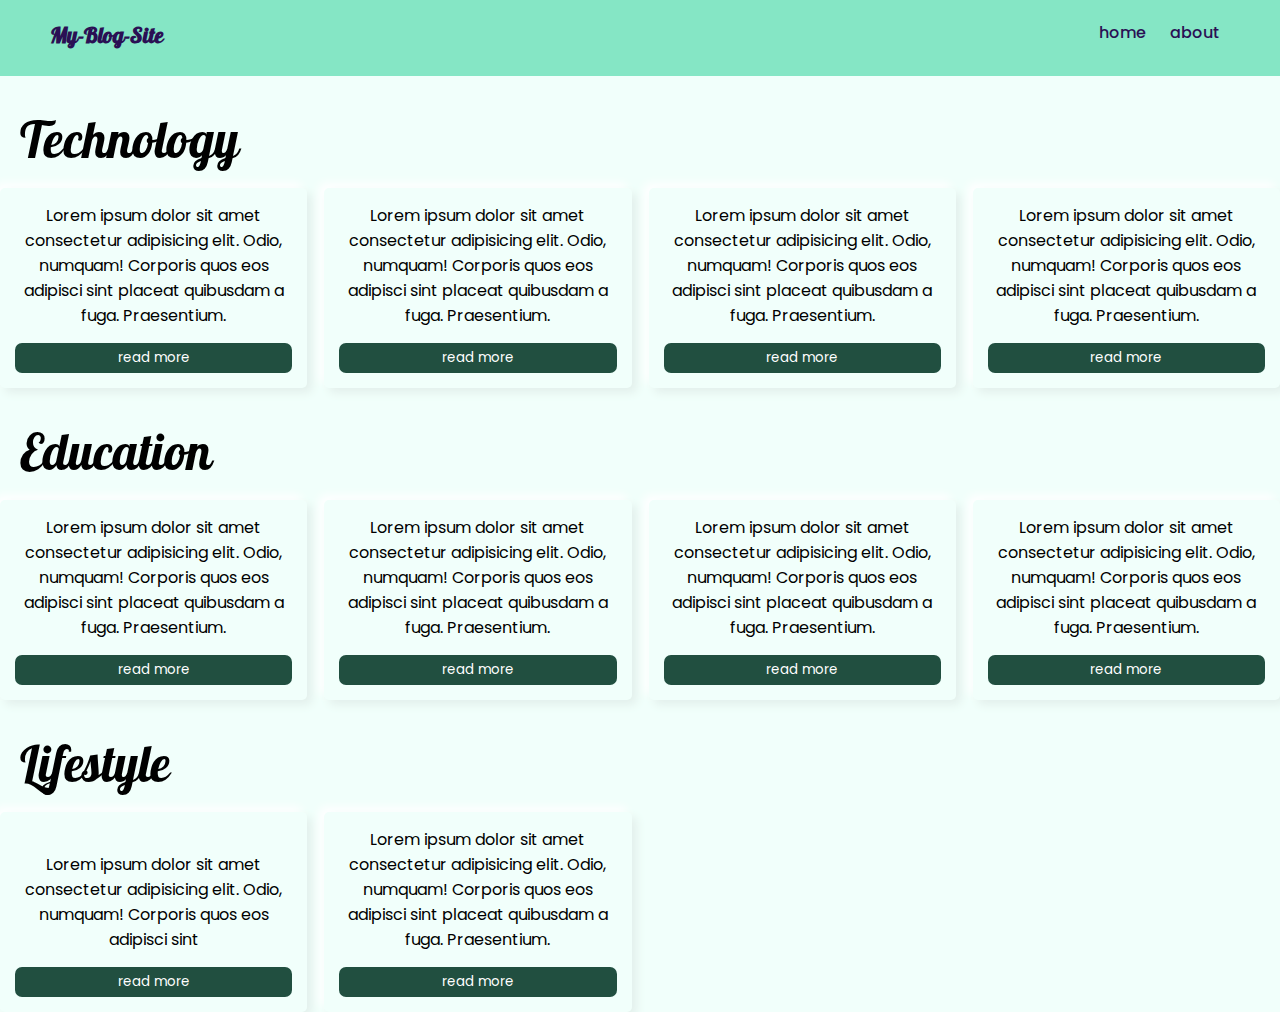
==== home.html @ 392e3eb0 "initial commit" ====
<!DOCTYPE html>
<html lang="en">
  <head>
    <meta charset="UTF-8" />
    <meta name="viewport" content="width=device-width, initial-scale=1.0" />
    <title>Document</title>
    <link rel="stylesheet" href="style-home.css" />
  </head>
  <body>
    <nav>
      <span class="title"> My-blog-site </span>
      <span class="links">
        <a href="/home.html">home</a>
        <a href="/about.html">about</a>
      </span>
    </nav>
    <main>
      <section class="section">
        <div class="section-title">Technology</div>
        <div class="cards-container">
          <div class="blog-card">
            <img src="https://picsum.photos/200" alt="" srcset="" />
            <div class="desc">
              Lorem ipsum dolor sit amet consectetur adipisicing elit. Odio,
              numquam! Corporis quos eos adipisci sint placeat quibusdam a fuga.
              Praesentium.
            </div>
            <button><a href="index.html">read more</a></button>
          </div>
          <div class="blog-card">
            <img src="https://picsum.photos/200" alt="" srcset="" />
            <div class="desc">
              Lorem ipsum dolor sit amet consectetur adipisicing elit. Odio,
              numquam! Corporis quos eos adipisci sint placeat quibusdam a fuga.
              Praesentium.
            </div>
            <button><a href="index.html">read more</a></button>
          </div>
          <div class="blog-card">
            <img src="https://picsum.photos/200" alt="" srcset="" />
            <div class="desc">
              Lorem ipsum dolor sit amet consectetur adipisicing elit. Odio,
              numquam! Corporis quos eos adipisci sint placeat quibusdam a fuga.
              Praesentium.
            </div>
            <button><a href="index.html">read more</a></button>
          </div>
          <div class="blog-card">
            <img src="https://picsum.photos/200" alt="" srcset="" />
            <div class="desc">
              Lorem ipsum dolor sit amet consectetur adipisicing elit. Odio,
              numquam! Corporis quos eos adipisci sint placeat quibusdam a fuga.
              Praesentium.
            </div>
            <button><a href="index.html">read more</a></button>
          </div>
        </div>
      </section>
      <section class="section">
        <div class="section-title">Education</div>
        <div class="cards-container">
          <div class="blog-card">
            <img src="https://picsum.photos/200" alt="" srcset="" />
            <div class="desc">
              Lorem ipsum dolor sit amet consectetur adipisicing elit. Odio,
              numquam! Corporis quos eos adipisci sint placeat quibusdam a fuga.
              Praesentium.
            </div>
            <button><a href="index.html">read more</a></button>
          </div>
          <div class="blog-card">
            <img src="https://picsum.photos/200" alt="" srcset="" />
            <div class="desc">
              Lorem ipsum dolor sit amet consectetur adipisicing elit. Odio,
              numquam! Corporis quos eos adipisci sint placeat quibusdam a fuga.
              Praesentium.
            </div>
            <button><a href="index.html">read more</a></button>
          </div>
          <div class="blog-card">
            <img src="https://picsum.photos/200" alt="" srcset="" />
            <div class="desc">
              Lorem ipsum dolor sit amet consectetur adipisicing elit. Odio,
              numquam! Corporis quos eos adipisci sint placeat quibusdam a fuga.
              Praesentium.
            </div>
            <button><a href="index.html">read more</a></button>
          </div>
          <div class="blog-card">
            <img src="https://picsum.photos/200" alt="" srcset="" />
            <div class="desc">
              Lorem ipsum dolor sit amet consectetur adipisicing elit. Odio,
              numquam! Corporis quos eos adipisci sint placeat quibusdam a fuga.
              Praesentium.
            </div>
            <button><a href="index.html">read more</a></button>
          </div>
        </div>
      </section>
      <section class="section">
        <div class="section-title">Lifestyle</div>
        <div class="cards-container">
          <div class="blog-card">
            <img src="https://picsum.photos/200" alt="" srcset="" />
            <div class="desc">
              Lorem ipsum dolor sit amet consectetur adipisicing elit. Odio,
              numquam! Corporis quos eos adipisci sint
            </div>
            <button><a href="index.html">read more</a></button>
          </div>
          <div class="blog-card">
            <img src="https://picsum.photos/200" alt="" srcset="" />
            <div class="desc">
              Lorem ipsum dolor sit amet consectetur adipisicing elit. Odio,
              numquam! Corporis quos eos adipisci sint placeat quibusdam a fuga.
              Praesentium.
            </div>
            <button><a href="index.html">read more</a></button>
          </div>
        </div>
      </section>
    </main>
  </body>
</html>
---- style-home.css ----
@import url("https://fonts.googleapis.com/css2?family=Galada&family=Poppins:ital,wght@0,400;0,500;0,600;0,700;0,800;0,900;1,600;1,700;1,800;1,900&display=swap");

* {
  margin: 0;
  padding: 0;
  font-family: poppins;
}

body {
  background: #f1fffb;
}

nav {
  padding: 20px 50px;
  display: flex;
  justify-content: space-between;
  background-color: #85e6c5;
  position: sticky;
  top: 0;
  color: #2a1054;
}
nav .title {
  /* font-family: Abril FatFace; */
  font-family: Galada;
  font-size: 22px;
  font-weight: 900;
  text-transform: capitalize;
  /* font-style: italic; */
}
nav a {
  text-decoration: none;
  color: unset;
  font-weight: 500;
  margin: 10px;
}

section {
  /* background-color: #e0e0e0; */
  /* font-family: ; */
  margin-top: 30px;
}
section .cards-container {
  /* background-color: bisque; */
  display: grid;
  grid-template-columns: repeat(4, 1fr);
  gap: 17px;
}

.blog-card {
  display: flex;
  flex-direction: column;
  justify-content: center;
  /* background-color: coral; */
  text-align: center;
  border-radius: 5px;
  background: #f1fffb;
  box-shadow: 5px 5px 10px #e3f0ec, -5px -5px 10px #ffffff;
  padding: 15px;
  transition: all ease 0.2s;
}
.blog-card:hover {
  border-radius: 10px;
  background: #f1fffb;
  box-shadow: 10px 10px 20px #aeb8b5, -10px -10px 20px #ffffff;
}
.blog-card img {
  width: 85%;
  border-radius: 5px;
  margin: auto;
}
.section-title {
  font-size: 50px;
  font-family: Galada;
  margin-left: 20px;
}

button {
  background-color: #214f40;
  border: none;
  padding: 5px;
  border-radius: 7px;
  color: white;
  margin-top: 15px;
}
button a {
  color: unset;
  text-decoration: none;
  display: block;
}
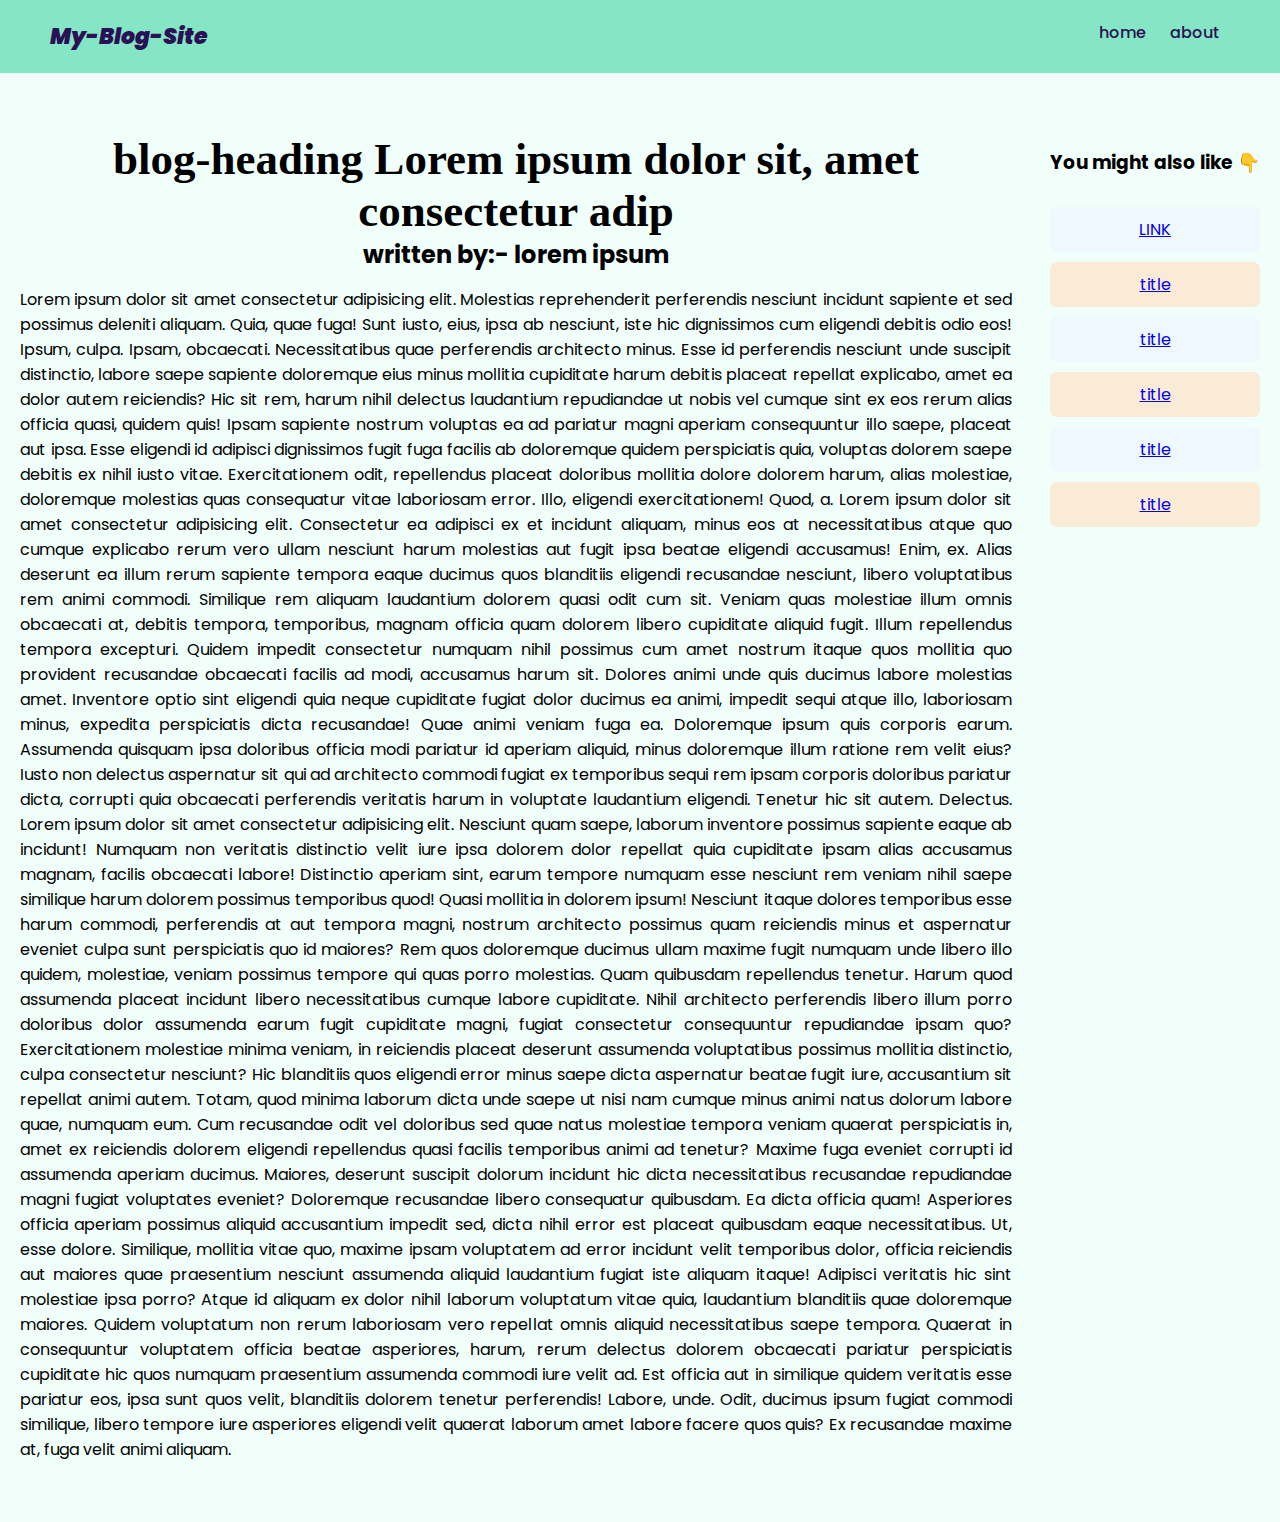
==== commit d063e0b5: "Update and rename homee.html to home.html" ====
--- a/home.html
+++ b/home.html
@@ -1,124 +1,115 @@
 <!DOCTYPE html>
 <html lang="en">
-  <head>
-    <meta charset="UTF-8" />
-    <meta name="viewport" content="width=device-width, initial-scale=1.0" />
-    <title>Document</title>
-    <link rel="stylesheet" href="style-home.css" />
-  </head>
-  <body>
+
+<head>
+    <meta charset="UTF-8">
+    <meta name="viewport" content="width=device-width, initial-scale=1.0">
+    <title>BLOG SITE</title>
+    <link rel="stylesheet" href="style.css">
+</head>
+
+<body>
     <nav>
-      <span class="title"> My-blog-site </span>
-      <span class="links">
-        <a href="/home.html">home</a>
-        <a href="/about.html">about</a>
-      </span>
+        <span class="title">
+            My-blog-site
+        </span>
+        <span class="links">
+            <a href="https://vishalsingh6350.github.io/tsl_prg1_blogger/index.html">home</a>
+            <a href="about.html">about</a>
+        </span>
     </nav>
     <main>
-      <section class="section">
-        <div class="section-title">Technology</div>
-        <div class="cards-container">
-          <div class="blog-card">
-            <img src="https://picsum.photos/200" alt="" srcset="" />
-            <div class="desc">
-              Lorem ipsum dolor sit amet consectetur adipisicing elit. Odio,
-              numquam! Corporis quos eos adipisci sint placeat quibusdam a fuga.
-              Praesentium.
+        <div class="blog-container">
+            <div class="meta-details">
+                <h1 class="blog-heading">blog-heading Lorem ipsum dolor sit, amet consectetur adip</h1>
+                <h2 class="author-name">written by:- lorem ipsum</h1>
+
             </div>
-            <button><a href="index.html">read more</a></button>
-          </div>
-          <div class="blog-card">
-            <img src="https://picsum.photos/200" alt="" srcset="" />
-            <div class="desc">
-              Lorem ipsum dolor sit amet consectetur adipisicing elit. Odio,
-              numquam! Corporis quos eos adipisci sint placeat quibusdam a fuga.
-              Praesentium.
+
+            <article class="blog-body">
+                Lorem ipsum dolor sit amet consectetur adipisicing elit. Molestias reprehenderit perferendis nesciunt
+                incidunt sapiente et sed possimus deleniti aliquam. Quia, quae fuga! Sunt iusto, eius, ipsa ab nesciunt,
+                iste hic dignissimos cum eligendi debitis odio eos! Ipsum, culpa. Ipsam, obcaecati. Necessitatibus quae
+                perferendis architecto minus. Esse id perferendis nesciunt unde suscipit distinctio, labore saepe
+                sapiente doloremque eius minus mollitia cupiditate harum debitis placeat repellat explicabo, amet ea
+                dolor autem reiciendis? Hic sit rem, harum nihil delectus laudantium repudiandae ut nobis vel cumque
+                sint ex eos rerum alias officia quasi, quidem quis! Ipsam sapiente nostrum voluptas ea ad pariatur magni
+                aperiam consequuntur illo saepe, placeat aut ipsa. Esse eligendi id adipisci dignissimos fugit fuga
+                facilis ab doloremque quidem perspiciatis quia, voluptas dolorem saepe debitis ex nihil iusto vitae.
+                Exercitationem odit, repellendus placeat doloribus mollitia dolore dolorem harum, alias molestiae,
+                doloremque molestias quas consequatur vitae laboriosam error. Illo, eligendi exercitationem! Quod, a.
+                Lorem ipsum dolor sit amet consectetur adipisicing elit. Consectetur ea adipisci ex et incidunt aliquam,
+                minus eos at necessitatibus atque quo cumque explicabo rerum vero ullam nesciunt harum molestias aut
+                fugit ipsa beatae eligendi accusamus! Enim, ex. Alias deserunt ea illum rerum sapiente tempora eaque
+                ducimus quos blanditiis eligendi recusandae nesciunt, libero voluptatibus rem animi commodi. Similique
+                rem aliquam laudantium dolorem quasi odit cum sit. Veniam quas molestiae illum omnis obcaecati at,
+                debitis tempora, temporibus, magnam officia quam dolorem libero cupiditate aliquid fugit. Illum
+                repellendus tempora excepturi. Quidem impedit consectetur numquam nihil possimus cum amet nostrum itaque
+                quos mollitia quo provident recusandae obcaecati facilis ad modi, accusamus harum sit. Dolores animi
+                unde quis ducimus labore molestias amet. Inventore optio sint eligendi quia neque cupiditate fugiat
+                dolor ducimus ea animi, impedit sequi atque illo, laboriosam minus, expedita perspiciatis dicta
+                recusandae! Quae animi veniam fuga ea. Doloremque ipsum quis corporis earum. Assumenda quisquam ipsa
+                doloribus officia modi pariatur id aperiam aliquid, minus doloremque illum ratione rem velit eius? Iusto
+                non delectus aspernatur sit qui ad architecto commodi fugiat ex temporibus sequi rem ipsam corporis
+                doloribus pariatur dicta, corrupti quia obcaecati perferendis veritatis harum in voluptate laudantium
+                eligendi. Tenetur hic sit autem. Delectus.
+                Lorem ipsum dolor sit amet consectetur adipisicing elit. Nesciunt quam saepe, laborum inventore possimus
+                sapiente eaque ab incidunt! Numquam non veritatis distinctio velit iure ipsa dolorem dolor repellat quia
+                cupiditate ipsam alias accusamus magnam, facilis obcaecati labore! Distinctio aperiam sint, earum
+                tempore numquam esse nesciunt rem veniam nihil saepe similique harum dolorem possimus temporibus quod!
+                Quasi mollitia in dolorem ipsum! Nesciunt itaque dolores temporibus esse harum commodi, perferendis at
+                aut tempora magni, nostrum architecto possimus quam reiciendis minus et aspernatur eveniet culpa sunt
+                perspiciatis quo id maiores? Rem quos doloremque ducimus ullam maxime fugit numquam unde libero illo
+                quidem, molestiae, veniam possimus tempore qui quas porro molestias. Quam quibusdam repellendus tenetur.
+                Harum quod assumenda placeat incidunt libero necessitatibus cumque labore cupiditate. Nihil architecto
+                perferendis libero illum porro doloribus dolor assumenda earum fugit cupiditate magni, fugiat
+                consectetur consequuntur repudiandae ipsam quo? Exercitationem molestiae minima veniam, in reiciendis
+                placeat deserunt assumenda voluptatibus possimus mollitia distinctio, culpa consectetur nesciunt? Hic
+                blanditiis quos eligendi error minus saepe dicta aspernatur beatae fugit iure, accusantium sit repellat
+                animi autem. Totam, quod minima laborum dicta unde saepe ut nisi nam cumque minus animi natus dolorum
+                labore quae, numquam eum. Cum recusandae odit vel doloribus sed quae natus molestiae tempora veniam
+                quaerat perspiciatis in, amet ex reiciendis dolorem eligendi repellendus quasi facilis temporibus animi
+                ad tenetur? Maxime fuga eveniet corrupti id assumenda aperiam ducimus. Maiores, deserunt suscipit
+                dolorum incidunt hic dicta necessitatibus recusandae repudiandae magni fugiat voluptates eveniet?
+                Doloremque recusandae libero consequatur quibusdam. Ea dicta officia quam! Asperiores officia aperiam
+                possimus aliquid accusantium impedit sed, dicta nihil error est placeat quibusdam eaque necessitatibus.
+                Ut, esse dolore. Similique, mollitia vitae quo, maxime ipsam voluptatem ad error incidunt velit
+                temporibus dolor, officia reiciendis aut maiores quae praesentium nesciunt assumenda aliquid laudantium
+                fugiat iste aliquam itaque! Adipisci veritatis hic sint molestiae ipsa porro? Atque id aliquam ex dolor
+                nihil laborum voluptatum vitae quia, laudantium blanditiis quae doloremque maiores. Quidem voluptatum
+                non rerum laboriosam vero repellat omnis aliquid necessitatibus saepe tempora. Quaerat in consequuntur
+                voluptatem officia beatae asperiores, harum, rerum delectus dolorem obcaecati pariatur perspiciatis
+                cupiditate hic quos numquam praesentium assumenda commodi iure velit ad. Est officia aut in similique
+                quidem veritatis esse pariatur eos, ipsa sunt quos velit, blanditiis dolorem tenetur perferendis!
+                Labore, unde. Odit, ducimus ipsum fugiat commodi similique, libero tempore iure asperiores eligendi
+                velit quaerat laborum amet labore facere quos quis? Ex recusandae maxime at, fuga velit animi aliquam.
+            </article>
+        </div>
+        <aside class="sidebar">
+            <h3 class="sidebar-heading">
+                You might also like  
+                👇
+            </h3>
+            <div class="links_container">
+                <div class="link_element">
+                        <img src="https://picsum.photos/150" alt="" srcset="">
+                        <a href="index.html" target="_blank">LINK</a>
+                </div>
+                <div class="link_element">
+                    <img src="https://picsum.photos/150" alt="" srcset="" /><a href="index.html"
+                        target="_blank">title</a>
+                </div>
+                <div class="link_element"><img src="https://picsum.photos/150" alt="" srcset="" /><a href="index.html"
+                        target="_blank">title</a></div>
+                <div class="link_element"><img src="https://picsum.photos/150" alt="" srcset="" /><a href="index.html"
+                        target="_blank">title</a></div>
+                <div class="link_element"><img src="https://picsum.photos/150" alt="" srcset="" /><a href="index.html"
+                        target="_blank">title</a></div>
+                <div class="link_element"><img src="https://picsum.photos/150" alt="" srcset="" /><a href="index.html"
+                        target="_blank">title</a></div>
             </div>
-            <button><a href="index.html">read more</a></button>
-          </div>
-          <div class="blog-card">
-            <img src="https://picsum.photos/200" alt="" srcset="" />
-            <div class="desc">
-              Lorem ipsum dolor sit amet consectetur adipisicing elit. Odio,
-              numquam! Corporis quos eos adipisci sint placeat quibusdam a fuga.
-              Praesentium.
-            </div>
-            <button><a href="index.html">read more</a></button>
-          </div>
-          <div class="blog-card">
-            <img src="https://picsum.photos/200" alt="" srcset="" />
-            <div class="desc">
-              Lorem ipsum dolor sit amet consectetur adipisicing elit. Odio,
-              numquam! Corporis quos eos adipisci sint placeat quibusdam a fuga.
-              Praesentium.
-            </div>
-            <button><a href="index.html">read more</a></button>
-          </div>
-        </div>
-      </section>
-      <section class="section">
-        <div class="section-title">Education</div>
-        <div class="cards-container">
-          <div class="blog-card">
-            <img src="https://picsum.photos/200" alt="" srcset="" />
-            <div class="desc">
-              Lorem ipsum dolor sit amet consectetur adipisicing elit. Odio,
-              numquam! Corporis quos eos adipisci sint placeat quibusdam a fuga.
-              Praesentium.
-            </div>
-            <button><a href="index.html">read more</a></button>
-          </div>
-          <div class="blog-card">
-            <img src="https://picsum.photos/200" alt="" srcset="" />
-            <div class="desc">
-              Lorem ipsum dolor sit amet consectetur adipisicing elit. Odio,
-              numquam! Corporis quos eos adipisci sint placeat quibusdam a fuga.
-              Praesentium.
-            </div>
-            <button><a href="index.html">read more</a></button>
-          </div>
-          <div class="blog-card">
-            <img src="https://picsum.photos/200" alt="" srcset="" />
-            <div class="desc">
-              Lorem ipsum dolor sit amet consectetur adipisicing elit. Odio,
-              numquam! Corporis quos eos adipisci sint placeat quibusdam a fuga.
-              Praesentium.
-            </div>
-            <button><a href="index.html">read more</a></button>
-          </div>
-          <div class="blog-card">
-            <img src="https://picsum.photos/200" alt="" srcset="" />
-            <div class="desc">
-              Lorem ipsum dolor sit amet consectetur adipisicing elit. Odio,
-              numquam! Corporis quos eos adipisci sint placeat quibusdam a fuga.
-              Praesentium.
-            </div>
-            <button><a href="index.html">read more</a></button>
-          </div>
-        </div>
-      </section>
-      <section class="section">
-        <div class="section-title">Lifestyle</div>
-        <div class="cards-container">
-          <div class="blog-card">
-            <img src="https://picsum.photos/200" alt="" srcset="" />
-            <div class="desc">
-              Lorem ipsum dolor sit amet consectetur adipisicing elit. Odio,
-              numquam! Corporis quos eos adipisci sint
-            </div>
-            <button><a href="index.html">read more</a></button>
-          </div>
-          <div class="blog-card">
-            <img src="https://picsum.photos/200" alt="" srcset="" />
-            <div class="desc">
-              Lorem ipsum dolor sit amet consectetur adipisicing elit. Odio,
-              numquam! Corporis quos eos adipisci sint placeat quibusdam a fuga.
-              Praesentium.
-            </div>
-            <button><a href="index.html">read more</a></button>
-          </div>
-        </div>
-      </section>
+        </aside>
     </main>
-  </body>
+</body>
+
 </html>
--- a/style.css
+++ b/style.css
@@ -0,0 +1,83 @@
+@import url("https://fonts.googleapis.com/css2?family=Poppins:ital,wght@0,400;0,500;0,600;0,700;0,800;0,900;1,600;1,700;1,800;1,900&display=swap");
+
+* {
+  margin: 0;
+  padding: 0;
+  font-family: poppins;
+}
+body {
+  background: #f1fffb;
+}
+nav {
+  padding: 20px 50px;
+  display: flex;
+  justify-content: space-between;
+  background-color: #85e6c5;
+  position: sticky;
+  top: 0;
+  color: #2a1054;
+}
+nav .title {
+  /* font-family: Abril FatFace; */
+  font-size: 22px;
+  font-weight: 900;
+  text-transform: capitalize;
+  font-style: italic;
+}
+nav a {
+  text-decoration: none;
+  color: unset;
+  font-weight: 500;
+  margin: 10px;
+}
+main {
+  display: flex;
+  margin: 50px auto;
+  padding: 10px 20px;
+  justify-content: space-between;
+}
+main .sidebar {
+  width: fit-content;
+  margin-left: 15px;
+}
+.links_container {
+  margin-top: 30px;
+  /* min-height: 80%; */
+  /* display: flex;
+    flex-direction: column;
+    align-items: center;
+    justify-content: space-evenly; */
+}
+main .blog-container {
+  /* width: 80%; */
+  max-width: 80%;
+  text-align: justify;
+}
+.meta-details {
+  text-align: center;
+  margin-bottom: 15px;
+}
+.meta-details .blog-heading {
+  font-family: Abril FatFace;
+  font-size: 45px;
+}
+.sidebar-heading {
+  margin-top: 15px;
+  text-align: center;
+}
+.link_element {
+  /* width: 85%; */
+  text-align: center;
+  background-color: aliceblue;
+  margin: 10px auto;
+  padding: 10px 5px;
+  display: flex;
+  flex-direction: column;
+  border-radius: 7px;
+}
+.link_element img {
+  border-radius: 7px;
+}
+.link_element:nth-child(2n) {
+  background-color: antiquewhite;
+}
